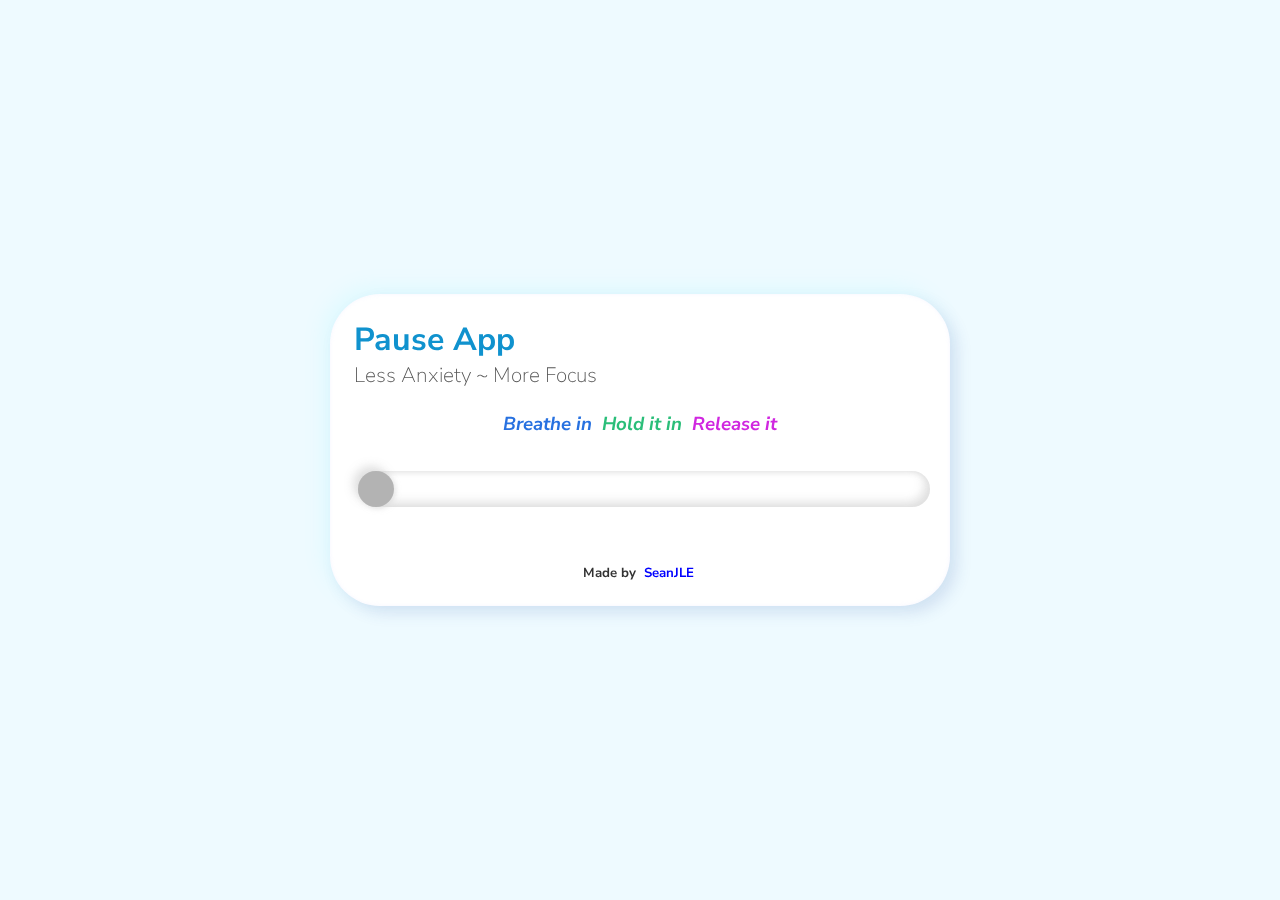
==== index.html @ ef7a5697 "22022022" ====
<!DOCTYPE html>
<html>

<head>
    <!-- Written by Sean Leitch, 22 Feb 2021 -->
    <meta charset="UTF-8">
    <meta http-equiv="X-UA-Compatible" content="IE=edge">
    <meta name="viewport" content="width=device-width, initial-scale=1, minimum-scale=1">
    <meta name="description" content="Improved Focus & Reduced Anxiety">
    <meta name="author" content="Sean Leitch">

    <title>Pause | Improved Focus & Reduced Anxiety</title>
    <link href="https://unpkg.com/aos@2.3.1/dist/aos.css" rel="stylesheet">
    <link href="style.css" rel="stylesheet">
    <link rel="preconnect" href="https://fonts.gstatic.com">
    <link href="https://fonts.googleapis.com/css2?family=Nunito+Sans:ital,wght@0,300;0,400;0,700;1,700&display=swap" rel="stylesheet">
    <link rel="icon" href="favicon.ico">

</head>

<body>

    <main>
        <div class=" containerIndex " id="main" data-aos="zoom-in">
            <div class="neumorphism-2">
                <h1>Pause App</h1>
                <h2>Less Anxiety ~ More Focus</h2>

                <br>

                <div class="inlinediv">
                    <h3 class="inlinediv"><i class="txt-lb">Breathe in &nbsp</i><i class="txt-green inline">Hold it in &nbsp</i><i class="txt-pink inline">Release it</i></h3>
                </div>

                <br>

                <div class="outerBar">
                    <div class="innerBar">
                    </div>
                </div>

                <br> <br>

                <h5 class="footer ">Made by <a href="http://github.com/seanjle " class="txt-blue ">SeanJLE</a></h5>

            </div>
        </div>
    </main>

    <script src="https://unpkg.com/aos@2.3.1/dist/aos.js "></script>

    <script>
        AOS.init();
    </script>

</body>

</html>
---- style.css ----
/* Style by Sean Leitch | 22 Feb 2021 */
   
   * {
       padding: 0;
       margin: 0;
       box-sizing: border-box;
   }
   
   html {
       background-color: #eefaff;
       -webkit-background-size: cover;
       -moz-background-size: cover;
       -o-background-size: cover;
       background-size: cover;
       scroll-behavior: smooth;
       font-family: 'Nunito Sans', sans-serif;
       -webkit-font-smoothing: antialiased;
       -moz-osx-font-smoothing: grayscale;
       color: #333333;
       width: 100%;
       height: 100%;
   }
   
   main {
       margin: auto;
       max-width: 720px;
   }
   
   .containerIndex {
       height: 100vh;
       display: flex;
       flex-direction: row;
       justify-content: center;
       align-items: center;
   }
   
   h1 {
       color: #1092ce;
    }
   
   h2 {
       color: #575757;
       word-break: break-all;
       font-size: 1.3em;
       font-weight: lighter;
   }
   
   .neumorphism-2 {
       margin: auto;
       height: auto;
       width: 90%;
       max-width: 620px;
       padding: 1.5em;
       border-radius: 50px;
       background: #ffffff;
       box-shadow: inset 0 0 15px rgba(55, 84, 170, 0), inset 0 0 20px rgba(185, 201, 255, 0), 7px 7px 15px rgba(55, 84, 170, .15), -7px -7px 20px rgb(223, 250, 255), inset 0px 0px 4px rgba(209, 212, 255, 0.2);
   }
   
   .outerBar {
       -moz-appearance: none;
       -webkit-appearance: none;
       appearance: none;
       background-color: transparent;
       font-size: 18px;
       overflow-wrap: break-word;
       letter-spacing: 0.1em;
       color: #091747;
       margin-top: 0.7em;
       margin-right: 0.2em;
       margin-left: 0.2em;
       width: 100%;
       max-width: 100%;
       padding: 0em;
       outline: none;
       border: none;
       border-radius: 30px;
       box-shadow: inset 2px 2px 5px #d8d8d896, inset -5px -5px 10px #8a8a8a42;
   }
   
   .innerBar {
       -moz-appearance: none;
       -webkit-appearance: none;
       appearance: none;
       background-color: #b3b3b3;
       font-size: 18px;
       overflow-wrap: break-word;
       letter-spacing: 0.1em;
       color: #091747;
       margin: 0;
       width: 0%;
       max-width: 100%;
       padding: 1em;
       outline: none;
       border: none;
       border-radius: 30px;
       animation: loading;
       animation-duration: 18s;
       animation-iteration-count: infinite;
       animation-delay: 1s;
       box-shadow: 2px 2px 5px #d8d8d896, -5px -5px 10px #8a8a8a42;
   }
   
   @keyframes loading {
       0% {
           width: 0%;
           background-color: #b3b3b3;
       }
       1% {
           width: 3%;
           background-color: #2771e0;
       }
       34% {
           width: 34%;
           background-color: #2771e0;
       }
       35% {
           width: 35%;
           background-color: #31ff9f;
       }
       67% {
           width: 67%;
           background-color: #31ff9f;
       }
       68% {
           width: 68%;
           background-color: #d027e0;
       }
       99% {
           width: 100%;
           background-color: #d027e0;
       }
       100% {
           width: 0%;
           background-color: #2771e0;
       }
   }
   
   .txt-lb {
       color: #2771e0;
   }
   
   .txt-green {
       color: #2abe79;
   }
   
   .txt-pink {
       color: #d027e0;
   }
   
   .inlinediv {
       text-align: center;
   }
   
   p {
       font-weight: 300;
       margin-top: 1em;
       line-height: 1.45em;
       width: 80%;
   }
   
   .footer {
       text-align: center;
       padding-top: 1em;
       text-decoration: none;
   }
   
   a:link,
   a:visited {
       text-decoration: none;
       color: #ffffff;
       padding-left: 0.3em;
       padding-right: 0.3em;
   }
   
   .txt-blue {
       color: blue !important;
   }
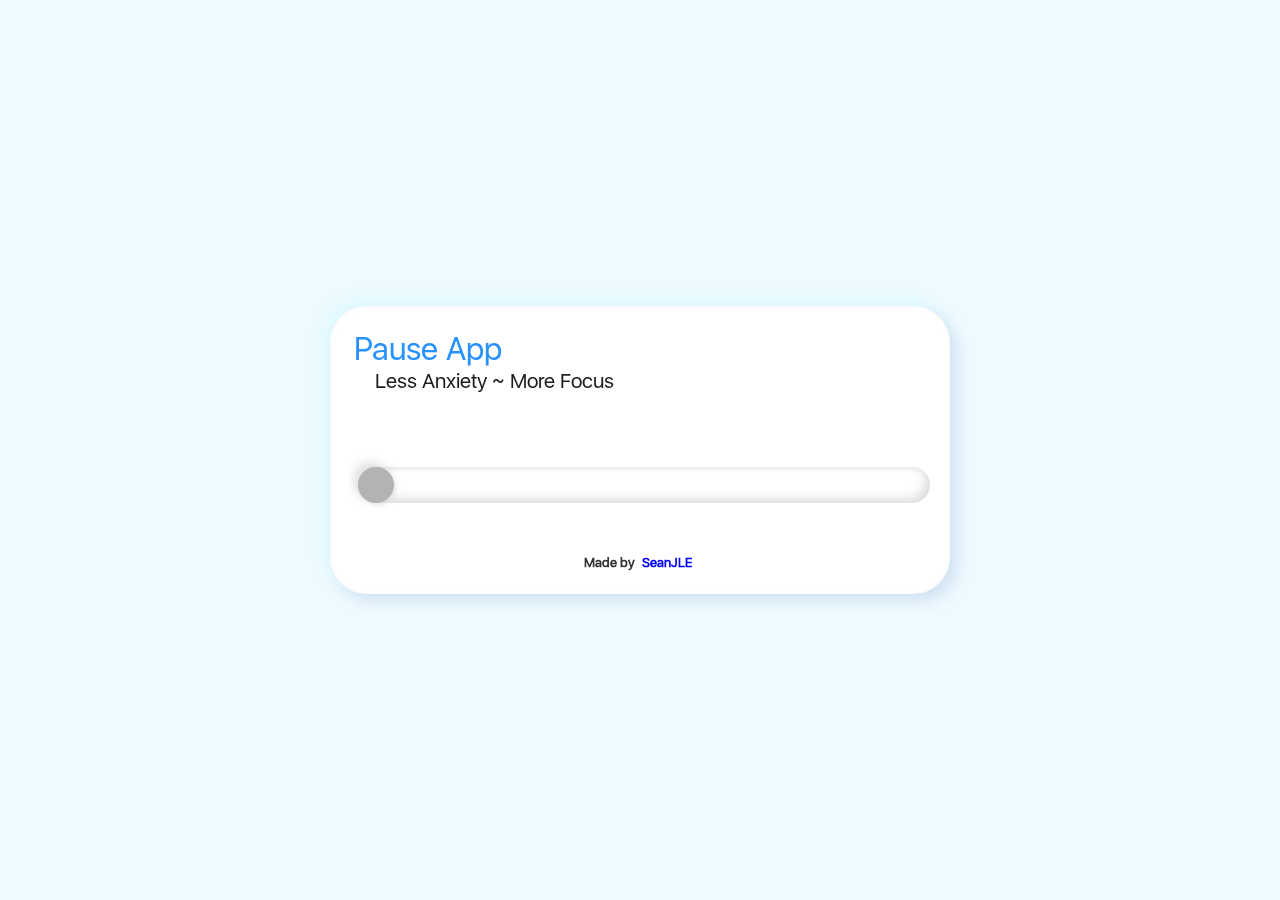
==== commit 3e1f61c1: "style update" ====
--- a/index.html
+++ b/index.html
@@ -2,7 +2,7 @@
 <html>
 
 <head>
-    <!-- Written by Sean Leitch, 22 Feb 2021 -->
+    <!-- Written by Sean Leitch, 22 Feb 2022 -->
     <meta charset="UTF-8">
     <meta http-equiv="X-UA-Compatible" content="IE=edge">
     <meta name="viewport" content="width=device-width, initial-scale=1, minimum-scale=1">
@@ -11,7 +11,7 @@
 
     <title>Pause | Improved Focus & Reduced Anxiety</title>
     <link href="https://unpkg.com/aos@2.3.1/dist/aos.css" rel="stylesheet">
-    <link href="style.css" rel="stylesheet">
+    <link href="css/style.css" rel="stylesheet">
     <link rel="preconnect" href="https://fonts.gstatic.com">
     <link href="https://fonts.googleapis.com/css2?family=Nunito+Sans:ital,wght@0,300;0,400;0,700;1,700&display=swap" rel="stylesheet">
     <link rel="icon" href="favicon.ico">
@@ -22,14 +22,18 @@
 
     <main>
         <div class=" containerIndex " id="main" data-aos="zoom-in">
-            <div class="neumorphism-2">
+            <div class="card-rounded">
                 <h1>Pause App</h1>
-                <h2>Less Anxiety ~ More Focus</h2>
+                <h2 class="ml-1">Less Anxiety ~ More Focus</h2>
 
                 <br>
 
                 <div class="inlinediv">
-                    <h3 class="inlinediv"><i class="txt-lb">Breathe in &nbsp</i><i class="txt-green inline">Hold it in &nbsp</i><i class="txt-pink inline">Release it</i></h3>
+                    <h3 class="inlinediv">
+                        <span class="txt-lb loadingBlueText">Breathe in &nbsp</span>
+                        <span class="txt-green inline loadingGreenText">Hold the air &nbsp</span>
+                        <span class="txt-pink inline loadingPurpleText">Release it</span>
+                    </h3>
                 </div>
 
                 <br>
@@ -41,7 +45,7 @@
 
                 <br> <br>
 
-                <h5 class="footer ">Made by <a href="http://github.com/seanjle " class="txt-blue ">SeanJLE</a></h5>
+                <h5 class="footer ">Made by <a href="https://seanjle.github.io/SeanJLE/" class="txt-blue ">SeanJLE</a></h5>
 
             </div>
         </div>
--- a/css/style.css
+++ b/css/style.css
@@ -0,0 +1,301 @@
+   /* Style by Sean Leitch | 22 Feb 2021 */
+   
+   * {
+       padding: 0;
+       margin: 0;
+       box-sizing: border-box;
+       font-family: sanfran !important;
+   }
+   
+   html {
+       background-color: #eefaff;
+       -webkit-background-size: cover;
+       -moz-background-size: cover;
+       -o-background-size: cover;
+       background-size: cover;
+       scroll-behavior: smooth;
+       -webkit-font-smoothing: antialiased;
+       -moz-osx-font-smoothing: grayscale;
+       color: #333333;
+       width: 100%;
+       height: 100%;
+   }
+   
+   main {
+       margin: auto;
+       max-width: 720px;
+   }
+   
+   .containerIndex {
+       height: 100vh;
+       display: flex;
+       flex-direction: row;
+       justify-content: center;
+       align-items: center;
+   }
+   
+   h1 {
+       color: #2892FF;
+       font-weight: 500;
+   }
+   
+   h2 {
+       color: #1D1D1F !important;
+       word-break: break-all;
+       font-size: 1.3em;
+       font-weight: lighter;
+   }
+   
+   .card-rounded {
+       border-radius: 2.3em !important;
+       border-color: transparent;
+       background: #ffffff;
+       margin: auto;
+       height: auto;
+       width: 90%;
+       max-width: 620px;
+       padding: 1.5em;
+       box-shadow: inset 0 0 15px rgba(55, 84, 170, 0), inset 0 0 20px rgba(185, 201, 255, 0), 7px 7px 15px rgba(55, 84, 170, .15), -7px -7px 20px rgb(223, 250, 255), inset 0px 0px 4px rgba(209, 212, 255, 0.2);
+   }
+   
+   .neumorphism-2 {
+       margin: auto;
+       height: auto;
+       width: 90%;
+       max-width: 620px;
+       padding: 1.5em;
+       border-radius: 50px;
+       background: #ffffff;
+       box-shadow: inset 0 0 15px rgba(55, 84, 170, 0), inset 0 0 20px rgba(185, 201, 255, 0), 7px 7px 15px rgba(55, 84, 170, .15), -7px -7px 20px rgb(223, 250, 255), inset 0px 0px 4px rgba(209, 212, 255, 0.2);
+   }
+   
+   .outerBar {
+       -moz-appearance: none;
+       -webkit-appearance: none;
+       appearance: none;
+       background-color: transparent;
+       font-size: 18px;
+       overflow-wrap: break-word;
+       letter-spacing: 0.1em;
+       color: #091747;
+       margin-top: 0.7em;
+       margin-right: 0.2em;
+       margin-left: 0.2em;
+       width: 100%;
+       max-width: 100%;
+       padding: 0em;
+       outline: none;
+       border: none;
+       border-radius: 30px;
+       box-shadow: inset 2px 2px 5px #d8d8d896, inset -5px -5px 10px #8a8a8a42;
+   }
+   
+   .innerBar {
+       -moz-appearance: none;
+       -webkit-appearance: none;
+       appearance: none;
+       background-color: #b3b3b3;
+       font-size: 18px;
+       overflow-wrap: break-word;
+       letter-spacing: 0.1em;
+       color: #091747;
+       margin: 0;
+       width: 0%;
+       max-width: 100%;
+       padding: 1em;
+       outline: none;
+       border: none;
+       border-radius: 30px;
+       animation: loadingBar;
+       animation-duration: 18s;
+       animation-iteration-count: infinite;
+       animation-delay: 1s;
+       box-shadow: 2px 2px 5px #d8d8d896, -5px -5px 10px #8a8a8a42;
+   }
+   
+   .loadingBlueText {
+       animation: loadingBlueText;
+       animation-duration: 18s;
+       animation-iteration-count: infinite;
+       animation-delay: 1s;
+   }
+   
+   .loadingGreenText {
+       animation: loadingGreenText;
+       animation-duration: 18s;
+       animation-iteration-count: infinite;
+       animation-delay: 1s;
+   }
+   
+   .loadingPurpleText {
+       animation: loadingPurpleText;
+       animation-duration: 18s;
+       animation-iteration-count: infinite;
+       animation-delay: 1s;
+   }
+   
+   @keyframes loadingBar {
+       0% {
+           width: 0%;
+           background-color: #b3b3b3;
+       }
+       1% {
+           width: 3%;
+           background-color: #2771e0;
+       }
+       34% {
+           width: 34%;
+           background-color: #2771e0;
+       }
+       35% {
+           width: 35%;
+           background-color: #31ff9f;
+       }
+       67% {
+           width: 67%;
+           background-color: #31ff9f;
+       }
+       68% {
+           width: 68%;
+           background-color: #d027e0;
+       }
+       99% {
+           width: 100%;
+           background-color: #d027e0;
+       }
+       100% {
+           width: 0%;
+           background-color: #2771e0;
+       }
+   }
+   
+   @keyframes loadingBlueText {
+       0% {
+           color: #ffffff00;
+       }
+       6% {
+           color: #2892FF;
+       }
+       32% {
+           color: #2892FF;
+       }
+       35% {
+           color: #ffffff00;
+       }
+       67% {
+           color: #ffffff00;
+       }
+       68% {
+           color: #ffffff00;
+       }
+       99% {
+           color: #ffffff00;
+       }
+       100% {
+           color: #2771e0;
+       }
+   }
+   
+   @keyframes loadingGreenText {
+       0% {
+           color: #ffffff00;
+       }
+       1% {
+           color: #ffffff00;
+       }
+       32% {
+           color: #ffffff00;
+       }
+       35% {
+           color: #2abe79;
+       }
+       64% {
+           color: #2abe79;
+       }
+       68% {
+           color: #ffffff00;
+       }
+       99% {
+           color: #ffffff00;
+       }
+       100% {
+           color: #ffffff00;
+       }
+   }
+   
+   @keyframes loadingPurpleText {
+       0% {
+           color: #ffffff00;
+       }
+       1% {
+           color: #ffffff00;
+       }
+       34% {
+           color: #ffffff00;
+       }
+       35% {
+           color: #ffffff00;
+       }
+       64% {
+           color: #ffffff00;
+       }
+       68% {
+           color: #d027e0;
+       }
+       97% {
+           color: #d027e0;
+       }
+       100% {
+           color: #ffffff00;
+       }
+   }
+   
+   @font-face {
+       font-family: sanfran;
+       src: url(../fonts/sanfran.otf);
+   }
+   
+   .txt-lb {
+       color: transparent;
+   }
+   
+   .txt-green {
+       color: transparent;
+   }
+   
+   .txt-pink {
+       color: transparent;
+   }
+   
+   .inlinediv {
+       text-align: center;
+   }
+   
+   p {
+       font-weight: 300;
+       margin-top: 1em;
+       line-height: 1.45em;
+       width: 80%;
+   }
+   
+   .footer {
+       text-align: center;
+       padding-top: 1em;
+       text-decoration: none;
+   }
+   
+   a:link,
+   a:visited {
+       text-decoration: none;
+       color: #ffffff;
+       padding-left: 0.3em;
+       padding-right: 0.3em;
+   }
+   
+   .txt-blue {
+       color: blue !important;
+   }
+   
+   .ml-1 {
+       margin-left: 1em;
+   }